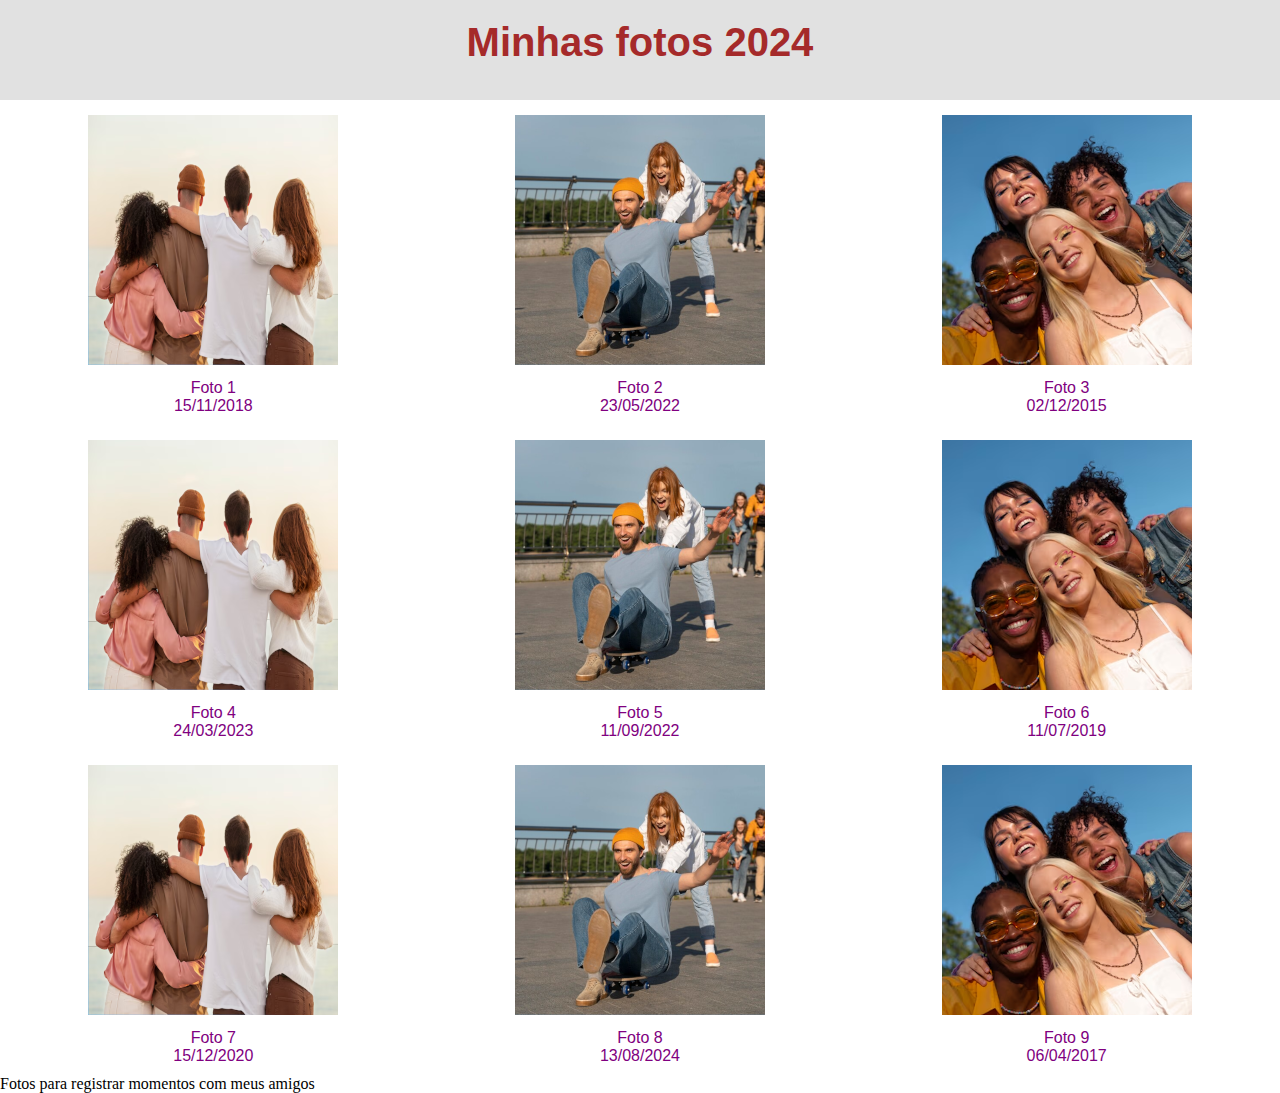
==== polaroids/Index.html @ fe5c188c "Atividade polaroids em andamento" ====
<!DOCTYPE html>
<html lang="pt-br">
<head>
    <meta charset="UTF-8">
    <meta name="viewport" content="width=device-width, initial-scale=1.0">
    <link rel="stylesheet" href="style.css">
    <title>Album de fotos - Polaroids 2024</title>
</head>
<body>
    <header>
        <h1>Minhas fotos 2024</h1>
    </header>
    <main id="Album">
        <section class="coluna">
            <!-- primeira coluna/ -->
            <section class="produtos">
                <img src="Imagens/Amigos.png" alt="amigos">
                <p>Foto 1 <br> 15/11/2018 </p>
            </section>

            <section class="produtos">
                <img src="Imagens/Skate.png" alt="eu no skate">
                <p>Foto 2 <br> 23/05/2022 </p>
            </section>

            <section class="produtos">
                <img src="Imagens/Self.png" alt="amigos">
                <p>Foto 3 <br> 02/12/2015 </p>
            </section>

        </section>
        <!-- segunda coluna -->
        <section class="coluna">

            <section class="produtos">
                <img src="Imagens/Amigos.png" alt="amigos">
                <p>Foto 4 <br> 24/03/2023 </p>
            </section>

            <section class="produtos">
                <img src="Imagens/Skate.png" alt="eu no skate">
                <p>Foto 5 <br> 11/09/2022 </p>
            </section>

            <section class="produtos">
                <img src="Imagens/Self.png" alt="amigos">
                <p>Foto 6 <br> 11/07/2019 </p>
            </section>

        </section>
        <!-- terceira coluna/ -->
        <section class="coluna">

            <section class="produtos">
                <img src="Imagens/Amigos.png" alt="amigos">
                <p>Foto 7 <br> 15/12/2020 </p>
            </section>

            <section class="produtos">
                <img src="Imagens/Skate.png" alt="eu no skate">
                <p>Foto 8 <br> 13/08/2024 </p>
            </section>

            <section class="produtos">
                <img src="Imagens/Self.png" alt="amigos">
                <p>Foto 9 <br> 06/04/2017 </p>
            </section>

        </section>
    </main>
    <footer>
        <p>Fotos para registrar momentos com meus amigos</p>
    </footer>
</body>
</html>
---- polaroids/style.css ----
*{
    margin: 0;
    padding: 0;
    box-sizing: border-box;
}
.produtos p{
    margin: 0;
    text-align: center;
    padding: 10px;
    color: purple;
    font-family: Verdana, Geneva, Tahoma, sans-serif;
}
header{
    text-align: center;
    background-color: rgb(225, 225, 225);
    width: auto;
    height: 100px;
    font-size: 20px;
    padding: 20px;
    color: brown;
    font-family: Verdana, Geneva, Tahoma, sans-serif;
}
.coluna{
    margin-top: 15px;
    display: flex;
    justify-content: space-around;
    flex-direction: row;
    flex-wrap: wrap;
}
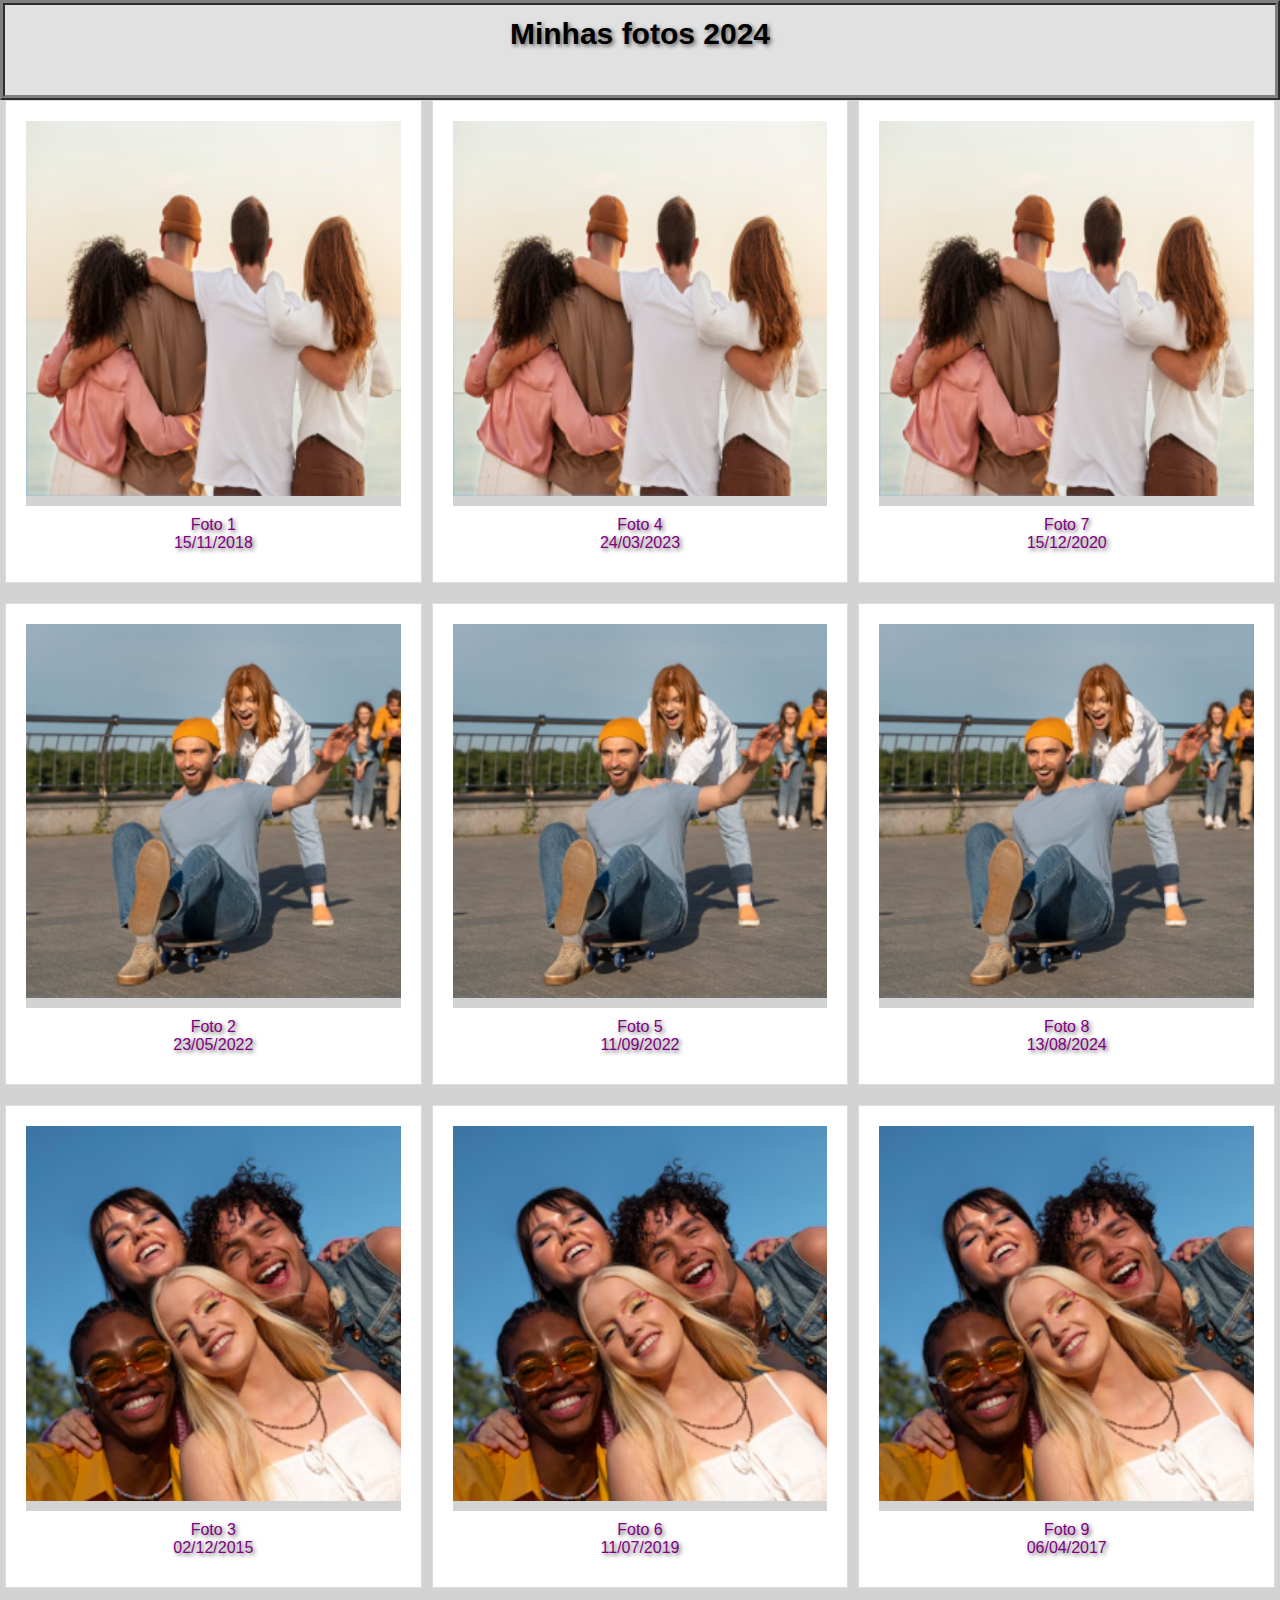
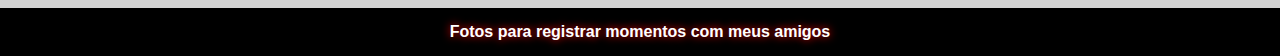
==== commit 66e6376a: "Conclusão atividade flebox" ====
--- a/polaroids/Index.html
+++ b/polaroids/Index.html
@@ -4,6 +4,7 @@
     <meta charset="UTF-8">
     <meta name="viewport" content="width=device-width, initial-scale=1.0">
     <link rel="stylesheet" href="style.css">
+    <link rel="stylesheet" href="Medias.css">
     <title>Album de fotos - Polaroids 2024</title>
 </head>
 <body>
@@ -11,7 +12,7 @@
         <h1>Minhas fotos 2024</h1>
     </header>
     <main id="Album">
-        <section class="coluna">
+        <section class="colunas">
             <!-- primeira coluna/ -->
             <section class="produtos">
                 <img src="Imagens/Amigos.png" alt="amigos">
@@ -30,7 +31,7 @@
 
         </section>
         <!-- segunda coluna -->
-        <section class="coluna">
+        <section class="colunas">
 
             <section class="produtos">
                 <img src="Imagens/Amigos.png" alt="amigos">
@@ -49,7 +50,7 @@
 
         </section>
         <!-- terceira coluna/ -->
-        <section class="coluna">
+        <section class="colunas">
 
             <section class="produtos">
                 <img src="Imagens/Amigos.png" alt="amigos">
--- a/polaroids/style.css
+++ b/polaroids/style.css
@@ -2,6 +2,7 @@
     margin: 0;
     padding: 0;
     box-sizing: border-box;
+    background-color: lightgrey;
 }
 .produtos p{
     margin: 0;
@@ -9,21 +10,57 @@
     padding: 10px;
     color: purple;
     font-family: Verdana, Geneva, Tahoma, sans-serif;
+    text-shadow: 2px 2px 4px rgb(92, 92, 92);
+    background-color: white;
+}
+h1{
+    background-color: rgb(225, 225, 225);
 }
 header{
     text-align: center;
     background-color: rgb(225, 225, 225);
     width: auto;
     height: 100px;
-    font-size: 20px;
+    font-size: 15px;
+    padding: 12px;
+    font-family: Verdana, Geneva, Tahoma, sans-serif;
+    border: 5px gray;
+    border-style: ridge;
+    text-shadow: 2px 2px 4px rgb(92, 92, 92);
+}
+footer{
+    font-family: Verdana, Geneva, Tahoma, sans-serif;
+    font-weight: bolder;
+    background-color: black;
+    color: white;
+    padding: 15px;
+    text-align: center;
+    text-shadow: 0 0 8px #FF0000;
+}
+.produtos{
+    background-color: white;
+    border: 1px solid #ddd;
     padding: 20px;
-    color: brown;
-    font-family: Verdana, Geneva, Tahoma, sans-serif;
+    margin-bottom: 20px;
+    /* transformando em container */
+    display: flex;
+    flex-direction: column;
 }
-.coluna{
-    margin-top: 15px;
+/* transformar imagem em responsiva */
+.produtos img{
+    width: 100%;
+    height: auto;
+    padding-bottom: 10px;
+}
+main#Album{
     display: flex;
+    flex-flow: row wrap;
     justify-content: space-around;
-    flex-direction: row;
-    flex-wrap: wrap;
 }
+section.colunas{
+    flex: 1 1 100%;
+    padding: 0px 5px;
+}
+footer p{
+    background-color: black;
+}
--- a/polaroids/Medias.css
+++ b/polaroids/Medias.css
@@ -0,0 +1,21 @@
+/* 
+    Devices Breakpoints
+    telas pequenas: 600px
+    celulares: 600px até 768px
+    tablet: 769px até 992px
+    notebooks: 993px até 2000px
+    telas: acima de 1200px
+*/
+
+/* tablet */
+@media screen and (min-width: 768px) and (max-width: 992px){
+    section.colunas{
+        flex: 1 1 50%;
+    }
+}
+/* telas */
+@media screen and (min-width: 993px){
+    section.colunas{
+        flex: 1 1 25%;
+    }
+}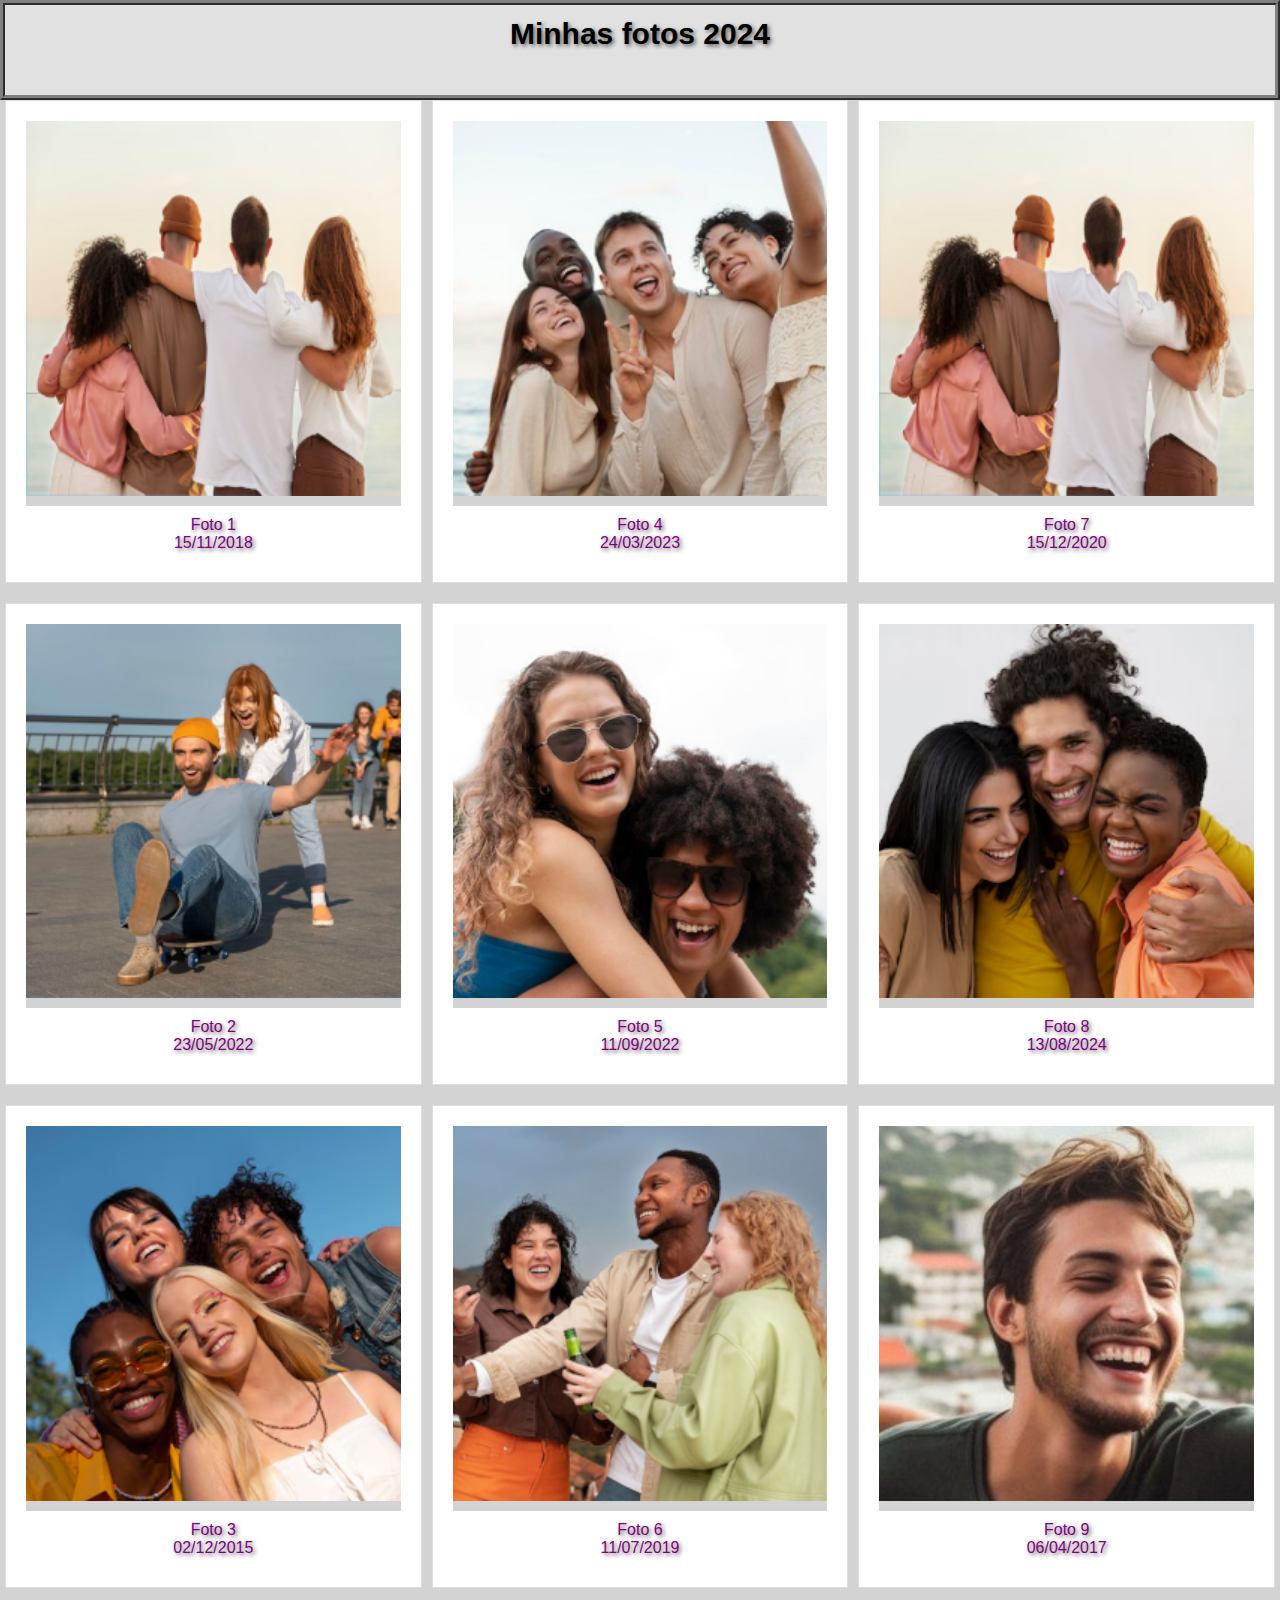
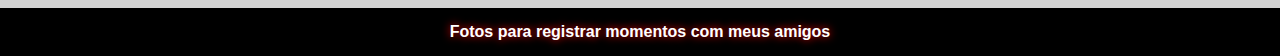
==== commit 80302244: "Finalização Polaroid" ====
--- a/polaroids/Index.html
+++ b/polaroids/Index.html
@@ -34,17 +34,17 @@
         <section class="colunas">
 
             <section class="produtos">
-                <img src="Imagens/Amigos.png" alt="amigos">
+                <img src="Imagens/Self amigos.png" alt="Self amigos">
                 <p>Foto 4 <br> 24/03/2023 </p>
             </section>
 
             <section class="produtos">
-                <img src="Imagens/Skate.png" alt="eu no skate">
+                <img src="Imagens/Dupla.png" alt="dupla">
                 <p>Foto 5 <br> 11/09/2022 </p>
             </section>
 
             <section class="produtos">
-                <img src="Imagens/Self.png" alt="amigos">
+                <img src="Imagens/trio.png" alt="trio">
                 <p>Foto 6 <br> 11/07/2019 </p>
             </section>
 
@@ -53,17 +53,17 @@
         <section class="colunas">
 
             <section class="produtos">
-                <img src="Imagens/Amigos.png" alt="amigos">
+                <img src="Imagens/Amigos.png" alt="amigas">
                 <p>Foto 7 <br> 15/12/2020 </p>
             </section>
 
             <section class="produtos">
-                <img src="Imagens/Skate.png" alt="eu no skate">
+                <img src="Imagens/amigões.png" alt="amigoes">
                 <p>Foto 8 <br> 13/08/2024 </p>
             </section>
 
             <section class="produtos">
-                <img src="Imagens/Self.png" alt="amigos">
+                <img src="Imagens/Eu.png" alt="Eu">
                 <p>Foto 9 <br> 06/04/2017 </p>
             </section>
 
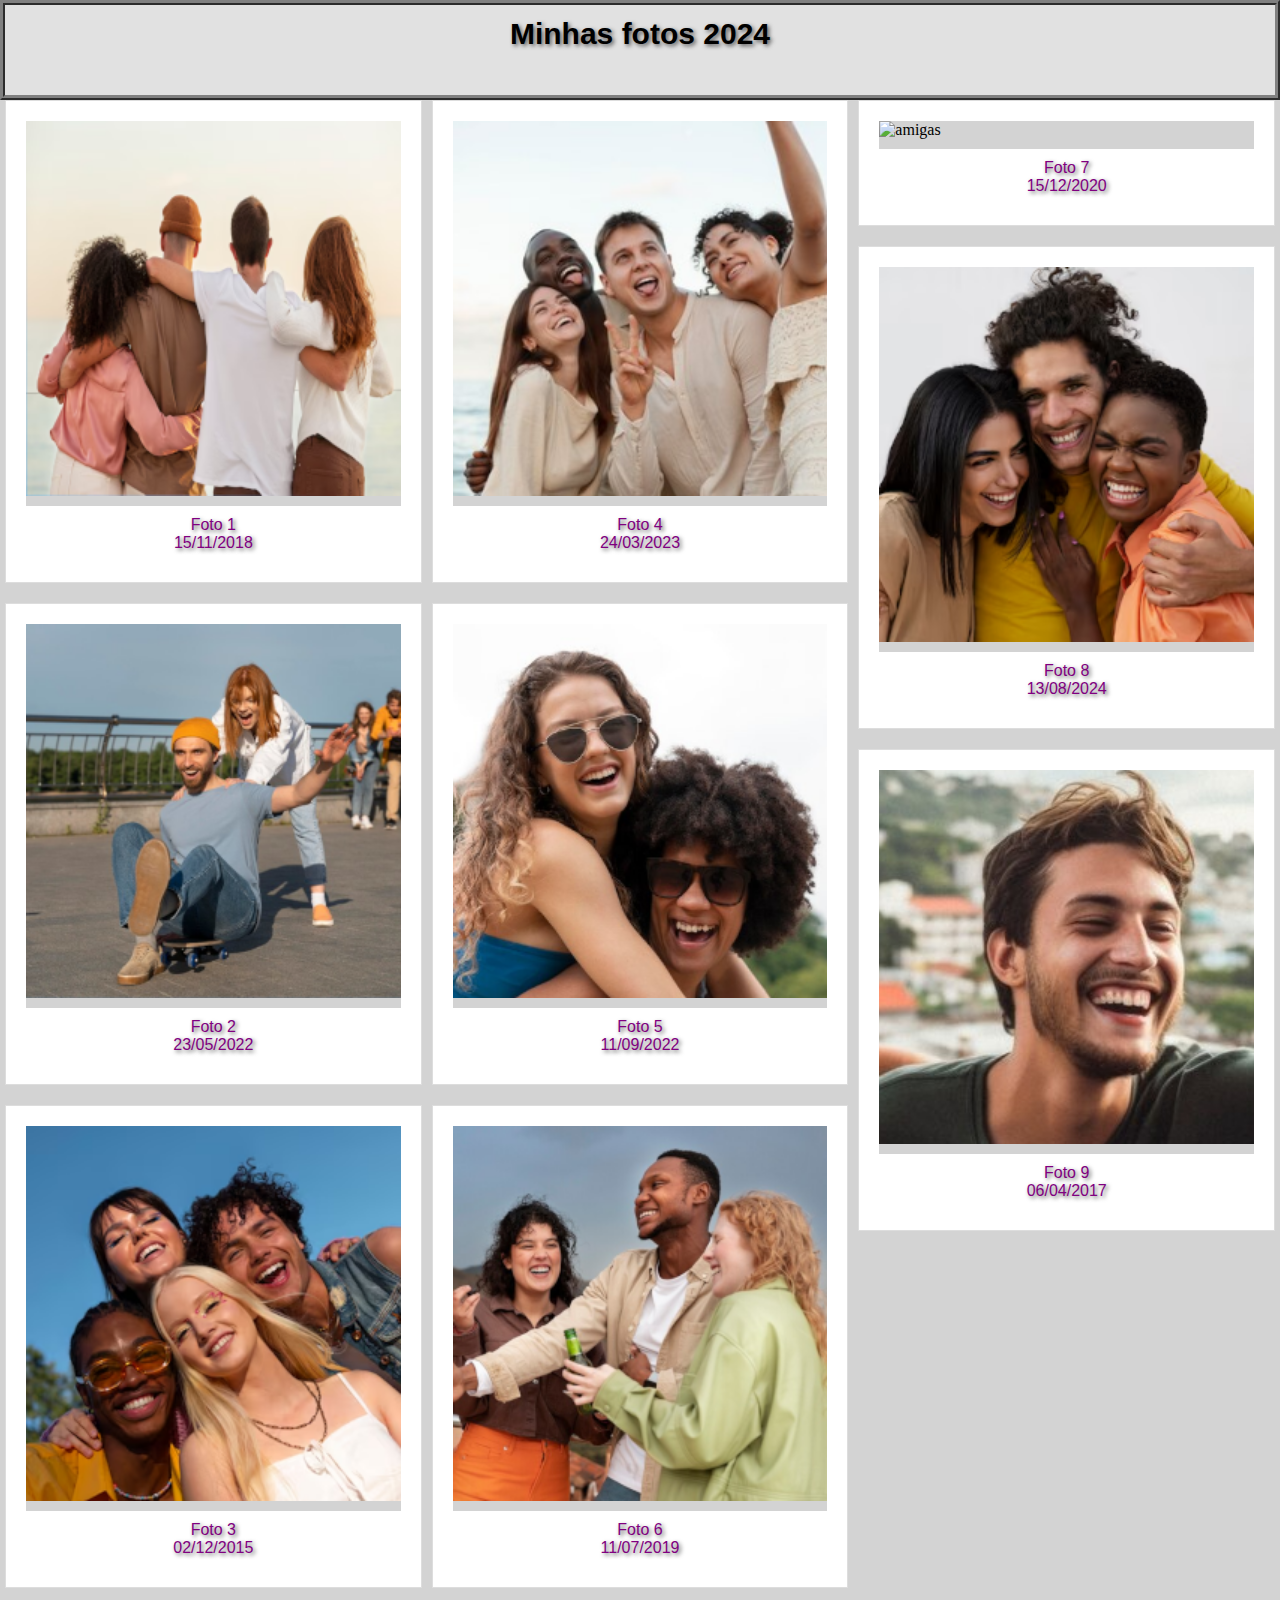
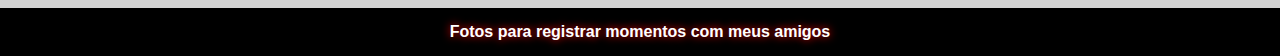
==== commit 9df734bf: "treino flexbox" ====
--- a/polaroids/Index.html
+++ b/polaroids/Index.html
@@ -53,7 +53,7 @@
         <section class="colunas">
 
             <section class="produtos">
-                <img src="Imagens/Amigos.png" alt="amigas">
+                <img src="Imagens/Amigas.png" alt="amigas">
                 <p>Foto 7 <br> 15/12/2020 </p>
             </section>
 
